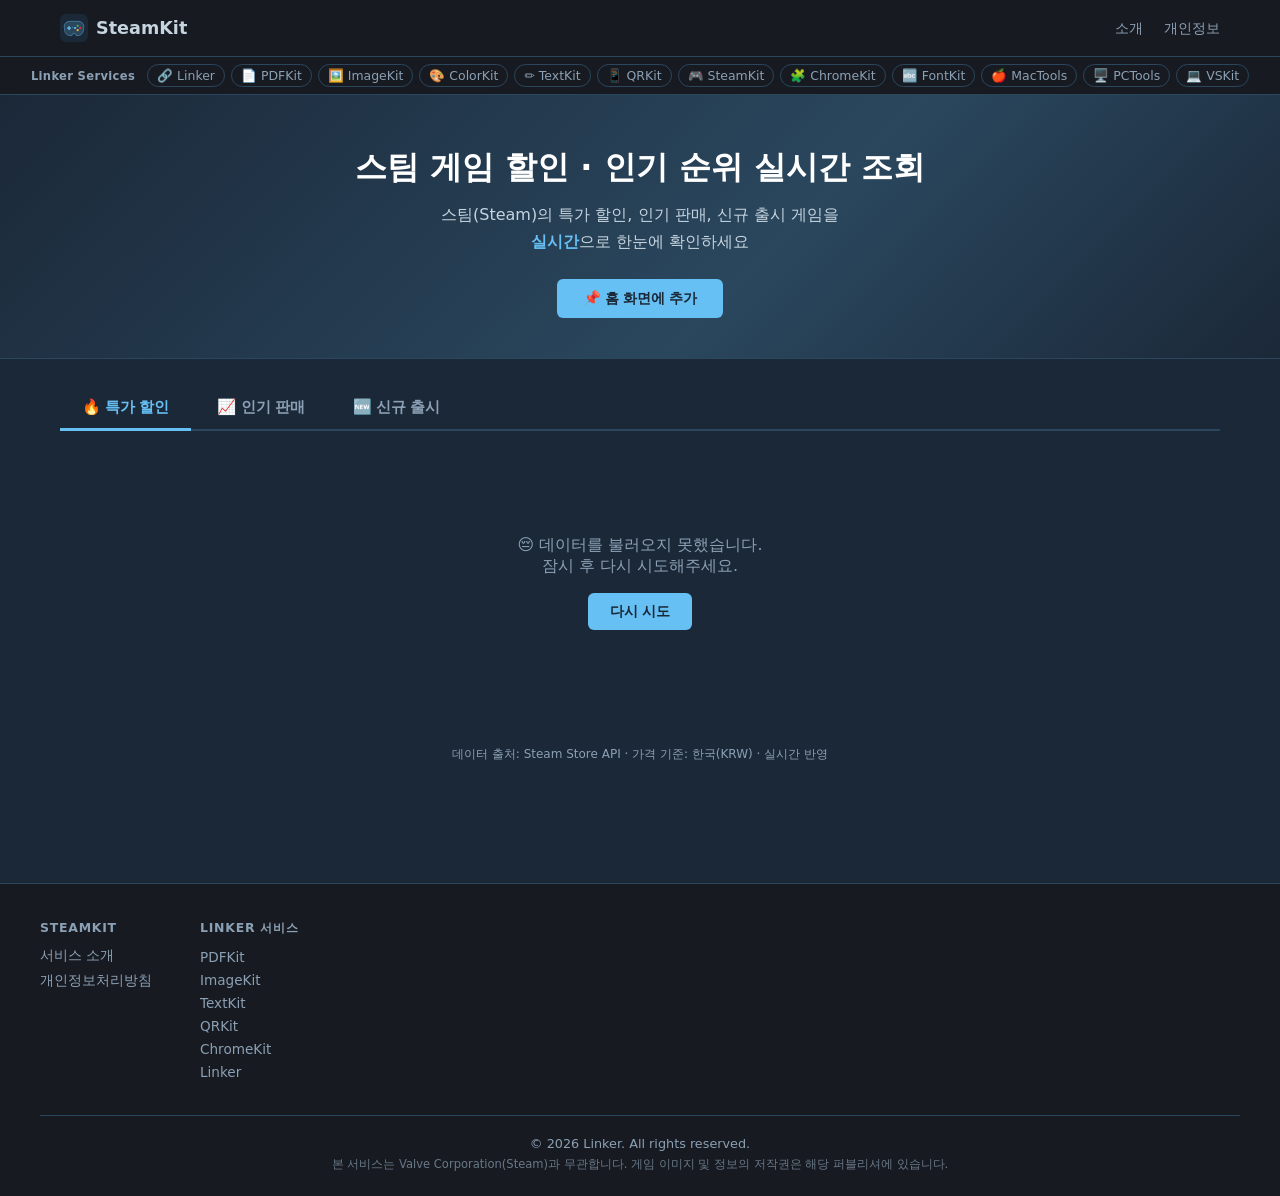
==== index.html @ c6ca797b "Update index.html" ====
<!DOCTYPE html>
<html lang="ko">
<head>
  <meta charset="UTF-8">
  <meta name="naver-site-verification" content="00c03d35b02fe3d4d43188e6bea0f3e00c8f4d1c" />
  <meta name="viewport" content="width=device-width, initial-scale=1.0">
  <title>SteamKit - 스팀 할인 게임 · 인기 순위 실시간 조회</title>
  <meta name="description" content="스팀(Steam) 실시간 특가 할인 게임, 인기 판매 순위, 신규 출시 게임을 한눈에 확인하세요. 무료로 즐기는 스팀 게임 탐색기.">
  <meta name="keywords" content="스팀 할인, Steam 세일, 스팀 인기 게임, 스팀 신규 게임, 게임 할인 정보, Steam 특가, 스팀 순위">
  <meta name="robots" content="index, follow">
  <link rel="canonical" href="https://steamkit.wooahouse.com/">

  <meta property="og:title" content="SteamKit - 스팀 할인 게임 실시간 조회">
  <meta property="og:description" content="스팀 실시간 특가 할인, 인기 순위를 한눈에 확인하세요.">
  <meta property="og:url" content="https://steamkit.wooahouse.com/">
  <meta property="og:type" content="website">
  <meta property="og:image" content="https://steamkit.wooahouse.com/icons/icon.svg">

  <link rel="manifest" href="manifest.json">
  <link rel="icon" href="icons/icon.svg" type="image/svg+xml">
  <meta name="theme-color" content="#1B2838">

  <script async src="https://pagead2.googlesyndication.com/pagead/js/adsbygoogle.js?client=ca-pub-6464921081676309" crossorigin="anonymous"></script>

  <script type="application/ld+json">
  {
    "@context": "https://schema.org",
    "@type": "WebSite",
    "name": "SteamKit",
    "url": "https://steamkit.wooahouse.com",
    "description": "스팀 할인 게임 및 인기 순위 실시간 조회 서비스",
    "inLanguage": "ko-KR"
  }
  </script>

  <link rel="stylesheet" href="css/style.css">
</head>
<body>

<header>
  <div class="header-inner">
    <a href="/" class="logo">
      <img src="icons/icon.svg" alt="SteamKit" width="28" height="28">
      <span>SteamKit</span>
    </a>
    <nav>
      <a href="about.html">소개</a>
      <a href="privacy.html">개인정보</a>
    </nav>
  </div>
</header>

<div class="our-sites-bar">
  <span class="our-sites-label">Linker Services</span>
  <div class="our-sites-links">
    <a href="https://linker.wooahouse.com/" target="_blank" rel="noopener">🔗 Linker</a>
    <a href="https://pdfkit.wooahouse.com/" target="_blank" rel="noopener">📄 PDFKit</a>
    <a href="https://imagekit.wooahouse.com/" target="_blank" rel="noopener">🖼️ ImageKit</a>
    <a href="https://colorkit.wooahouse.com/" target="_blank" rel="noopener">🎨 ColorKit</a>
    <a href="https://textkit.wooahouse.com/" target="_blank" rel="noopener">✏️ TextKit</a>
    <a href="https://qrkit.wooahouse.com/" target="_blank" rel="noopener">📱 QRKit</a>
    <a href="https://steamkit.wooahouse.com/" target="_blank" rel="noopener">🎮 SteamKit</a>
    <a href="https://chromekit.wooahouse.com/" target="_blank" rel="noopener">🧩 ChromeKit</a>
    <a href="https://fontkit.wooahouse.com/" target="_blank" rel="noopener">🔤 FontKit</a>
    <a href="https://mactools.wooahouse.com/" target="_blank" rel="noopener">🍎 MacTools</a>
    <a href="https://pctools.wooahouse.com/" target="_blank" rel="noopener">🖥️ PCTools</a>
    <a href="https://vskit.wooahouse.com/" target="_blank" rel="noopener">💻 VSKit</a>
  </div>
</div>

<section class="hero">
  <h1>스팀 게임 할인 · 인기 순위 실시간 조회</h1>
  <p>스팀(Steam)의 특가 할인, 인기 판매, 신규 출시 게임을<br><strong style="color:#66C0F4;">실시간</strong>으로 한눈에 확인하세요</p>
  <button id="heroInstallBtn" class="hero-install-btn">📌 홈 화면에 추가</button>
</section>

<main class="main-content">

  <div class="tab-nav">
    <button class="tab-btn active" data-tab="specials">🔥 특가 할인</button>
    <button class="tab-btn" data-tab="top_sellers">📈 인기 판매</button>
    <button class="tab-btn" data-tab="new_releases">🆕 신규 출시</button>
  </div>

  <div id="loadingState" class="loading-state">
    <div class="spinner"></div>
    <p>Steam 데이터를 불러오는 중...</p>
  </div>

  <div id="errorState" class="error-state">
    <p>😔 데이터를 불러오지 못했습니다.<br>잠시 후 다시 시도해주세요.</p>
    <button onclick="loadSteamData()">다시 시도</button>
  </div>

  <div id="gamesGrid" class="games-grid" style="display:none;"></div>

  <p class="data-source">데이터 출처: Steam Store API · 가격 기준: 한국(KRW) · 실시간 반영</p>

</main>

<footer>
  <div class="footer-inner">
    <div class="footer-links">
      <h4>SteamKit</h4>
      <a href="about.html">서비스 소개</a>
      <a href="privacy.html">개인정보처리방침</a>
    </div>
    <div class="footer-links">
      <h4>Linker 서비스</h4>
      <a href="https://pdfkit.wooahouse.com/" target="_blank" rel="noopener">PDFKit</a>
      <a href="https://imagekit.wooahouse.com/" target="_blank" rel="noopener">ImageKit</a>
      <a href="https://textkit.wooahouse.com/" target="_blank" rel="noopener">TextKit</a>
      <a href="https://qrkit.wooahouse.com/" target="_blank" rel="noopener">QRKit</a>
      <a href="https://chromekit.wooahouse.com/" target="_blank" rel="noopener">ChromeKit</a>
      <a href="https://linker.wooahouse.com/" target="_blank" rel="noopener">Linker</a>
    </div>
  </div>
  <div class="footer-bottom">
    <p>© 2026 Linker. All rights reserved.</p>
    <p class="footer-disclaimer">본 서비스는 Valve Corporation(Steam)과 무관합니다. 게임 이미지 및 정보의 저작권은 해당 퍼블리셔에 있습니다.</p>
  </div>
</footer>

<script src="js/steam.js"></script>
<script src="js/pwa-install.js"></script>
</body>
</html>
---- css/style.css ----
:root {
  --bg: #1B2838;
  --bg-card: #16202D;
  --bg-secondary: #2A475E;
  --bg-header: #171A21;
  --accent: #66C0F4;
  --accent-hover: #4DA6E0;
  --green: #4CAF50;
  --text: #C6D4DF;
  --text-muted: #8BA0B4;
  --border: #2A475E;
  --radius: 8px;
}

* { box-sizing: border-box; margin: 0; padding: 0; }

body {
  background: var(--bg);
  color: var(--text);
  font-family: 'Segoe UI', system-ui, sans-serif;
  min-height: 100vh;
}

a { color: inherit; }

/* ── Header ── */
header {
  background: var(--bg-header);
  border-bottom: 1px solid var(--border);
  position: sticky;
  top: 0;
  z-index: 100;
}
.header-inner {
  max-width: 1200px;
  margin: 0 auto;
  padding: 0 20px;
  height: 56px;
  display: flex;
  align-items: center;
  justify-content: space-between;
}
.logo {
  display: flex;
  align-items: center;
  gap: 8px;
  text-decoration: none;
  color: var(--text);
  font-weight: 700;
  font-size: 1.1rem;
}
.logo img { border-radius: 6px; }
nav a {
  color: var(--text-muted);
  text-decoration: none;
  font-size: 0.85rem;
  margin-left: 16px;
  transition: color 0.15s;
}
nav a:hover { color: var(--text); }

/* ── Our Sites Bar ── */
.our-sites-bar {
  justify-content: center;
  background: var(--bg-header);
  border-bottom: 1px solid var(--border);
  padding: 7px 20px;
  display: flex;
  align-items: center;
  gap: 12px;
  overflow-x: auto;
  scrollbar-width: none;
}
.our-sites-bar::-webkit-scrollbar { display: none; }
.our-sites-label {
  font-size: 0.72rem;
  color: var(--text-muted);
  flex-shrink: 0;
  font-weight: 600;
  letter-spacing: 0.03em;
}
.our-sites-links {
  display: flex;
  gap: 6px;
  flex-shrink: 0;
}
.our-sites-links a {
  font-size: 0.78rem;
  color: var(--text-muted);
  text-decoration: none;
  padding: 3px 9px;
  border-radius: 12px;
  border: 1px solid var(--border);
  white-space: nowrap;
  transition: color 0.15s, border-color 0.15s;
}
.our-sites-links a:hover {
  color: var(--accent);
  border-color: var(--accent);
}

/* ── Hero ── */
.hero {
  background: linear-gradient(135deg, #1B2838 0%, #2A475E 60%, #1B2838 100%);
  padding: 52px 20px 40px;
  text-align: center;
  border-bottom: 1px solid var(--border);
}
.hero h1 {
  font-size: 2rem;
  font-weight: 800;
  color: #fff;
  margin-bottom: 12px;
  line-height: 1.3;
}
.hero p {
  font-size: 1rem;
  color: var(--text);
  line-height: 1.7;
  margin-bottom: 24px;
}
.hero-install-btn {
  background: var(--accent);
  color: #1B2838;
  border: none;
  padding: 10px 26px;
  border-radius: 6px;
  font-size: 0.9rem;
  font-weight: 700;
  cursor: pointer;
  transition: background 0.15s;
}
.hero-install-btn:hover { background: var(--accent-hover); }

/* ── Main ── */
.main-content {
  max-width: 1200px;
  margin: 0 auto;
  padding: 28px 20px 60px;
}

/* ── Tabs ── */
.tab-nav {
  display: flex;
  gap: 4px;
  margin-bottom: 24px;
  border-bottom: 2px solid var(--border);
}
.tab-btn {
  background: none;
  border: none;
  border-bottom: 3px solid transparent;
  margin-bottom: -2px;
  color: var(--text-muted);
  font-size: 0.95rem;
  font-weight: 600;
  padding: 10px 22px;
  cursor: pointer;
  transition: color 0.15s;
  white-space: nowrap;
}
.tab-btn:hover { color: var(--text); }
.tab-btn.active {
  color: var(--accent);
  border-bottom-color: var(--accent);
}

/* ── Games Grid ── */
.games-grid {
  display: grid;
  grid-template-columns: repeat(auto-fill, minmax(220px, 1fr));
  gap: 16px;
}

/* ── Game Card ── */
.game-card {
  background: var(--bg-card);
  border: 1px solid var(--border);
  border-radius: var(--radius);
  overflow: hidden;
  text-decoration: none;
  color: var(--text);
  display: flex;
  flex-direction: column;
  transition: transform 0.15s, border-color 0.15s, box-shadow 0.15s;
}
.game-card:hover {
  transform: translateY(-4px);
  border-color: var(--accent);
  box-shadow: 0 8px 24px rgba(0,0,0,0.4);
}
.card-image {
  position: relative;
  overflow: hidden;
}
.card-image img {
  width: 100%;
  aspect-ratio: 460 / 215;
  object-fit: cover;
  display: block;
  background: var(--bg-secondary);
}
.discount-badge {
  position: absolute;
  top: 8px;
  left: 8px;
  background: var(--green);
  color: #fff;
  font-size: 0.82rem;
  font-weight: 800;
  padding: 3px 8px;
  border-radius: 4px;
}
.free-badge {
  position: absolute;
  top: 8px;
  left: 8px;
  background: var(--accent);
  color: #1B2838;
  font-size: 0.82rem;
  font-weight: 800;
  padding: 3px 8px;
  border-radius: 4px;
}
.card-info {
  padding: 12px;
  flex: 1;
  display: flex;
  flex-direction: column;
  gap: 8px;
}
.game-name {
  font-size: 0.88rem;
  font-weight: 600;
  color: #fff;
  line-height: 1.35;
  overflow: hidden;
  display: -webkit-box;
  -webkit-line-clamp: 2;
  -webkit-box-orient: vertical;
}
.price-wrap {
  display: flex;
  align-items: center;
  gap: 8px;
  flex-wrap: wrap;
  margin-top: auto;
}
.original-price {
  font-size: 0.78rem;
  color: var(--text-muted);
  text-decoration: line-through;
}
.final-price {
  font-size: 0.95rem;
  font-weight: 700;
  color: var(--green);
}
.final-price.is-free { color: var(--accent); }
.platform-icons {
  font-size: 0.72rem;
  color: var(--text-muted);
}

/* ── Loading ── */
.loading-state {
  display: flex;
  flex-direction: column;
  align-items: center;
  gap: 16px;
  padding: 80px 20px;
  color: var(--text-muted);
}
.spinner {
  width: 40px;
  height: 40px;
  border: 3px solid var(--border);
  border-top-color: var(--accent);
  border-radius: 50%;
  animation: spin 0.8s linear infinite;
}
@keyframes spin { to { transform: rotate(360deg); } }

/* ── Error ── */
.error-state {
  display: none;
  flex-direction: column;
  align-items: center;
  gap: 16px;
  padding: 80px 20px;
  color: var(--text-muted);
  text-align: center;
}
.error-state button {
  background: var(--accent);
  color: #1B2838;
  border: none;
  padding: 9px 22px;
  border-radius: 6px;
  cursor: pointer;
  font-weight: 700;
  font-size: 0.9rem;
}

/* ── Data Source Note ── */
.data-source {
  font-size: 0.75rem;
  color: var(--text-muted);
  text-align: center;
  margin-top: 36px;
}

/* ── No Data ── */
.no-data {
  color: var(--text-muted);
  text-align: center;
  padding: 60px 20px;
  grid-column: 1 / -1;
}

/* ── Footer ── */
footer {
  background: var(--bg-header);
  border-top: 1px solid var(--border);
  padding: 36px 20px 24px;
  margin-top: 60px;
}
.footer-inner {
  max-width: 1200px;
  margin: 0 auto;
  display: flex;
  gap: 48px;
  flex-wrap: wrap;
  margin-bottom: 28px;
}
.footer-links h4 {
  font-size: 0.78rem;
  color: var(--text-muted);
  text-transform: uppercase;
  letter-spacing: 0.06em;
  margin-bottom: 12px;
}
.footer-links a {
  display: block;
  font-size: 0.85rem;
  color: var(--text-muted);
  text-decoration: none;
  margin-bottom: 7px;
  transition: color 0.15s;
}
.footer-links a:hover { color: var(--accent); }
.footer-bottom {
  max-width: 1200px;
  margin: 0 auto;
  padding-top: 20px;
  border-top: 1px solid var(--border);
  text-align: center;
  font-size: 0.8rem;
  color: var(--text-muted);
}
.footer-disclaimer {
  font-size: 0.72rem;
  color: var(--text-muted);
  margin-top: 6px;
  opacity: 0.7;
}

/* ── PWA Banner ── */
.pwa-banner {
  position: fixed;
  bottom: -100px;
  left: 0;
  right: 0;
  background: var(--bg-secondary);
  border-top: 2px solid var(--accent);
  padding: 14px 20px;
  z-index: 1000;
  transition: bottom 0.35s cubic-bezier(.22,.68,0,1.2);
}
.pwa-banner.show { bottom: 0; }
.pwa-banner-content {
  max-width: 600px;
  margin: 0 auto;
  display: flex;
  align-items: center;
  gap: 12px;
}
.pwa-banner-content > div {
  flex: 1;
  display: flex;
  flex-direction: column;
  gap: 2px;
}
.pwa-banner-content strong { color: #fff; font-size: 0.9rem; }
.pwa-banner-content span { font-size: 0.78rem; color: var(--text-muted); }
.pwa-install-btn {
  background: var(--accent);
  color: #1B2838;
  border: none;
  padding: 8px 18px;
  border-radius: 6px;
  cursor: pointer;
  font-weight: 700;
  font-size: 0.85rem;
  white-space: nowrap;
}
.pwa-close-btn {
  background: none;
  border: none;
  color: var(--text-muted);
  cursor: pointer;
  font-size: 1.2rem;
  padding: 4px;
  line-height: 1;
}

/* ── About / Privacy pages ── */
.page-content {
  max-width: 760px;
  margin: 0 auto;
  padding: 48px 20px 80px;
}
.page-content h1 {
  font-size: 1.6rem;
  font-weight: 800;
  color: #fff;
  margin-bottom: 24px;
}
.page-content h2 {
  font-size: 1.1rem;
  font-weight: 700;
  color: var(--accent);
  margin: 32px 0 12px;
}
.page-content p, .page-content li {
  font-size: 0.95rem;
  color: var(--text);
  line-height: 1.75;
}
.page-content ul { padding-left: 20px; }
.page-content li { margin-bottom: 6px; }

/* ── Responsive ── */
@media (max-width: 768px) {
  .hero h1 { font-size: 1.45rem; }
  .games-grid { grid-template-columns: repeat(auto-fill, minmax(160px, 1fr)); gap: 12px; }
  .tab-btn { font-size: 0.85rem; padding: 9px 14px; }
  .footer-inner { gap: 28px; }
}
@media (max-width: 480px) {
  .games-grid { grid-template-columns: 1fr 1fr; }
  .tab-btn { padding: 8px 10px; font-size: 0.8rem; }
  .hero h1 { font-size: 1.25rem; }
}
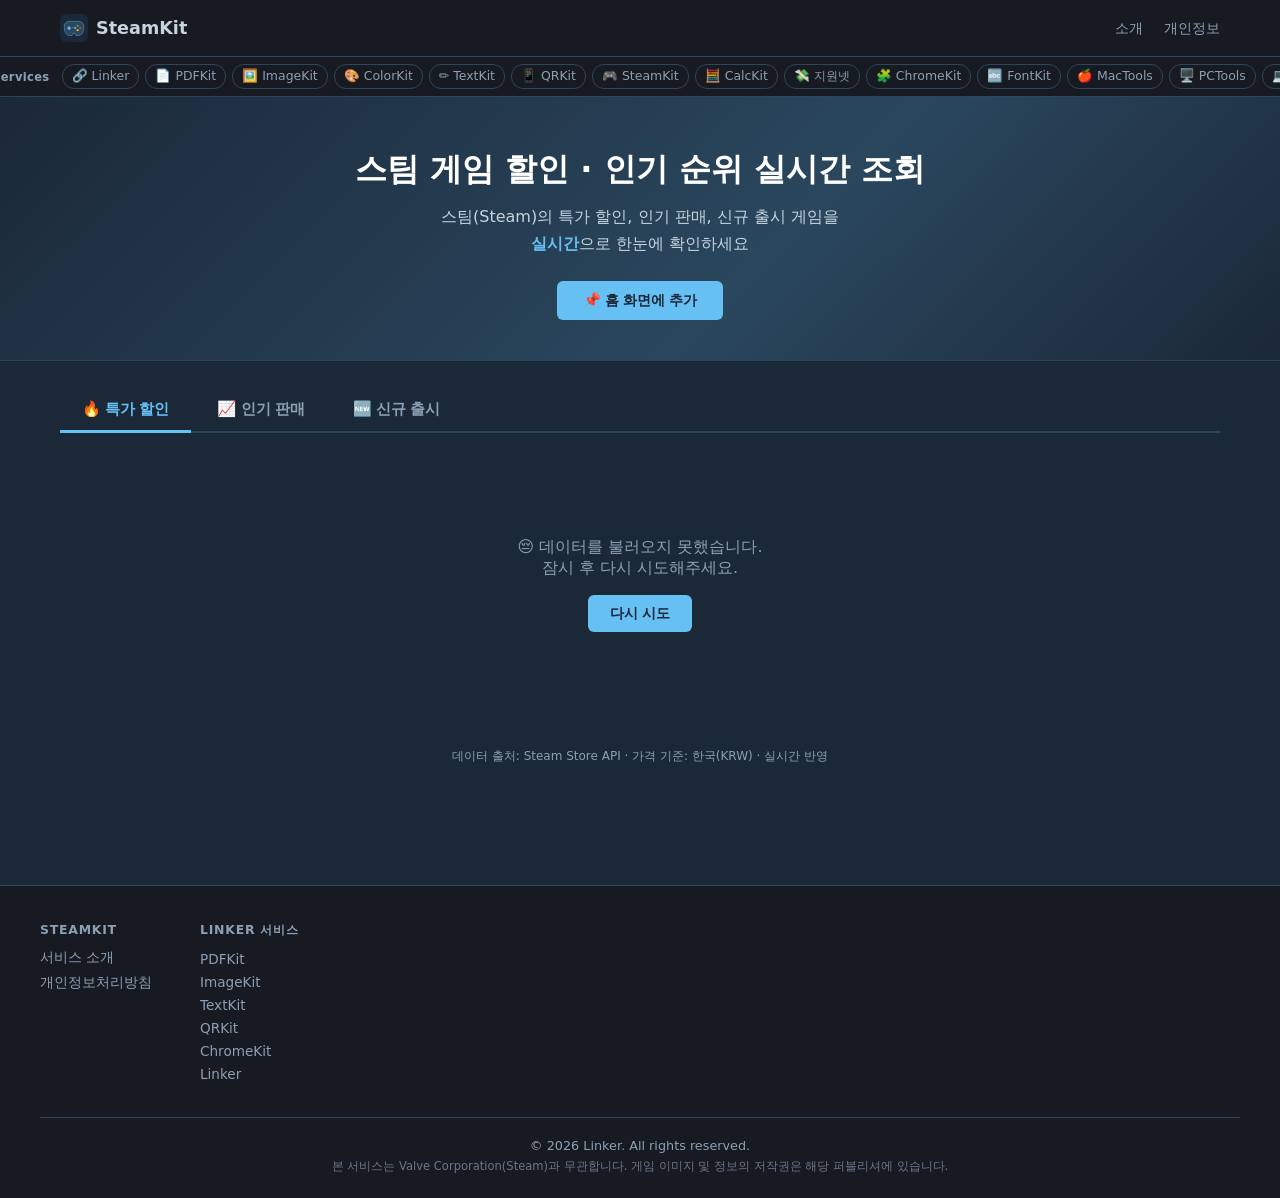
==== commit 75ce909d: "update" ====
--- a/index.html
+++ b/index.html
@@ -60,6 +60,8 @@
     <a href="https://textkit.wooahouse.com/" target="_blank" rel="noopener">✏️ TextKit</a>
     <a href="https://qrkit.wooahouse.com/" target="_blank" rel="noopener">📱 QRKit</a>
     <a href="https://steamkit.wooahouse.com/" target="_blank" rel="noopener">🎮 SteamKit</a>
+    <a href="https://calckit.wooahouse.com/" target="_blank" rel="noopener">🧮 CalcKit</a>
+    <a href="https://jiwon.wooahouse.com/" target="_blank" rel="noopener">💸 지원넷</a>
     <a href="https://chromekit.wooahouse.com/" target="_blank" rel="noopener">🧩 ChromeKit</a>
     <a href="https://fontkit.wooahouse.com/" target="_blank" rel="noopener">🔤 FontKit</a>
     <a href="https://mactools.wooahouse.com/" target="_blank" rel="noopener">🍎 MacTools</a>
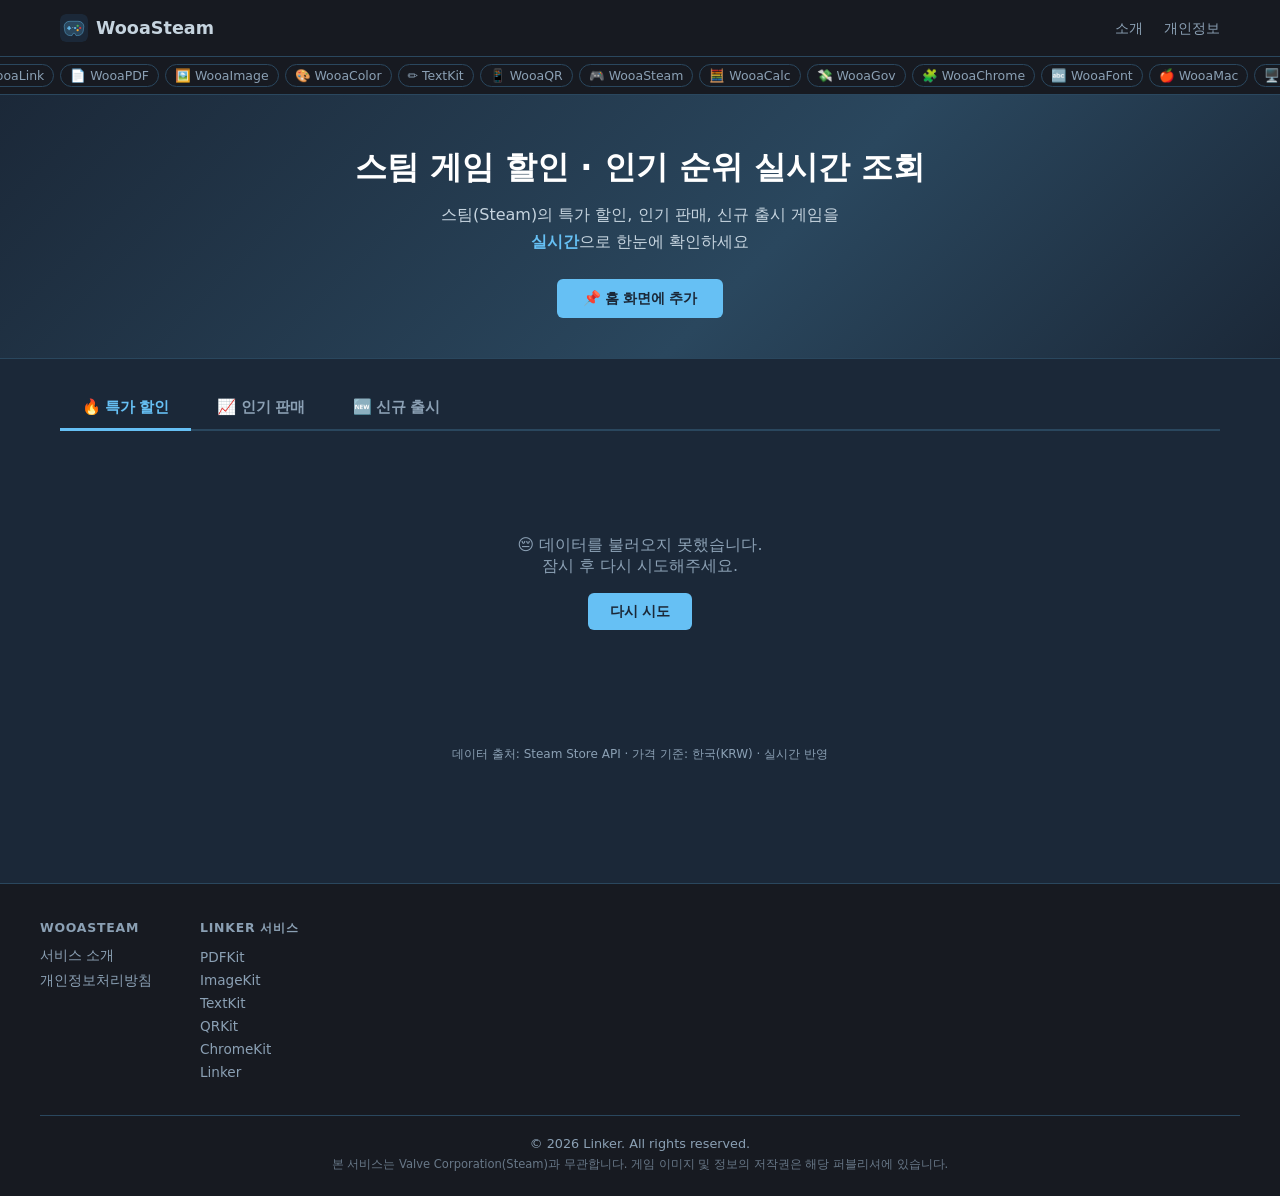
==== commit ed7d803f: "Rebrand: rename to WooaHouse family (WooaPDF/WooaImage/...)" ====
--- a/index.html
+++ b/index.html
@@ -26,7 +26,7 @@
   {
     "@context": "https://schema.org",
     "@type": "WebSite",
-    "name": "SteamKit",
+    "name": "WooaSteam",
     "url": "https://steamkit.wooahouse.com",
     "description": "스팀 할인 게임 및 인기 순위 실시간 조회 서비스",
     "inLanguage": "ko-KR"
@@ -40,8 +40,8 @@
 <header>
   <div class="header-inner">
     <a href="/" class="logo">
-      <img src="icons/icon.svg" alt="SteamKit" width="28" height="28">
-      <span>SteamKit</span>
+      <img src="icons/icon.svg" alt="WooaSteam" width="28" height="28">
+      <span>WooaSteam</span>
     </a>
     <nav>
       <a href="about.html">소개</a>
@@ -53,20 +53,20 @@
 <div class="our-sites-bar">
   <span class="our-sites-label">Linker Services</span>
   <div class="our-sites-links">
-    <a href="https://linker.wooahouse.com/" target="_blank" rel="noopener">🔗 Linker</a>
-    <a href="https://pdfkit.wooahouse.com/" target="_blank" rel="noopener">📄 PDFKit</a>
-    <a href="https://imagekit.wooahouse.com/" target="_blank" rel="noopener">🖼️ ImageKit</a>
-    <a href="https://colorkit.wooahouse.com/" target="_blank" rel="noopener">🎨 ColorKit</a>
+    <a href="https://linker.wooahouse.com/" target="_blank" rel="noopener">🔗 WooaLink</a>
+    <a href="https://pdfkit.wooahouse.com/" target="_blank" rel="noopener">📄 WooaPDF</a>
+    <a href="https://imagekit.wooahouse.com/" target="_blank" rel="noopener">🖼️ WooaImage</a>
+    <a href="https://colorkit.wooahouse.com/" target="_blank" rel="noopener">🎨 WooaColor</a>
     <a href="https://textkit.wooahouse.com/" target="_blank" rel="noopener">✏️ TextKit</a>
-    <a href="https://qrkit.wooahouse.com/" target="_blank" rel="noopener">📱 QRKit</a>
-    <a href="https://steamkit.wooahouse.com/" target="_blank" rel="noopener">🎮 SteamKit</a>
-    <a href="https://calckit.wooahouse.com/" target="_blank" rel="noopener">🧮 CalcKit</a>
-    <a href="https://jiwon.wooahouse.com/" target="_blank" rel="noopener">💸 지원넷</a>
-    <a href="https://chromekit.wooahouse.com/" target="_blank" rel="noopener">🧩 ChromeKit</a>
-    <a href="https://fontkit.wooahouse.com/" target="_blank" rel="noopener">🔤 FontKit</a>
-    <a href="https://mactools.wooahouse.com/" target="_blank" rel="noopener">🍎 MacTools</a>
-    <a href="https://pctools.wooahouse.com/" target="_blank" rel="noopener">🖥️ PCTools</a>
-    <a href="https://vskit.wooahouse.com/" target="_blank" rel="noopener">💻 VSKit</a>
+    <a href="https://qrkit.wooahouse.com/" target="_blank" rel="noopener">📱 WooaQR</a>
+    <a href="https://steamkit.wooahouse.com/" target="_blank" rel="noopener">🎮 WooaSteam</a>
+    <a href="https://calckit.wooahouse.com/" target="_blank" rel="noopener">🧮 WooaCalc</a>
+    <a href="https://jiwon.wooahouse.com/" target="_blank" rel="noopener">💸 WooaGov</a>
+    <a href="https://chromekit.wooahouse.com/" target="_blank" rel="noopener">🧩 WooaChrome</a>
+    <a href="https://fontkit.wooahouse.com/" target="_blank" rel="noopener">🔤 WooaFont</a>
+    <a href="https://mactools.wooahouse.com/" target="_blank" rel="noopener">🍎 WooaMac</a>
+    <a href="https://pctools.wooahouse.com/" target="_blank" rel="noopener">🖥️ WooaPC</a>
+    <a href="https://vskit.wooahouse.com/" target="_blank" rel="noopener">💻 WooaVS</a>
   </div>
 </div>
 
@@ -103,7 +103,7 @@
 <footer>
   <div class="footer-inner">
     <div class="footer-links">
-      <h4>SteamKit</h4>
+      <h4>WooaSteam</h4>
       <a href="about.html">서비스 소개</a>
       <a href="privacy.html">개인정보처리방침</a>
     </div>
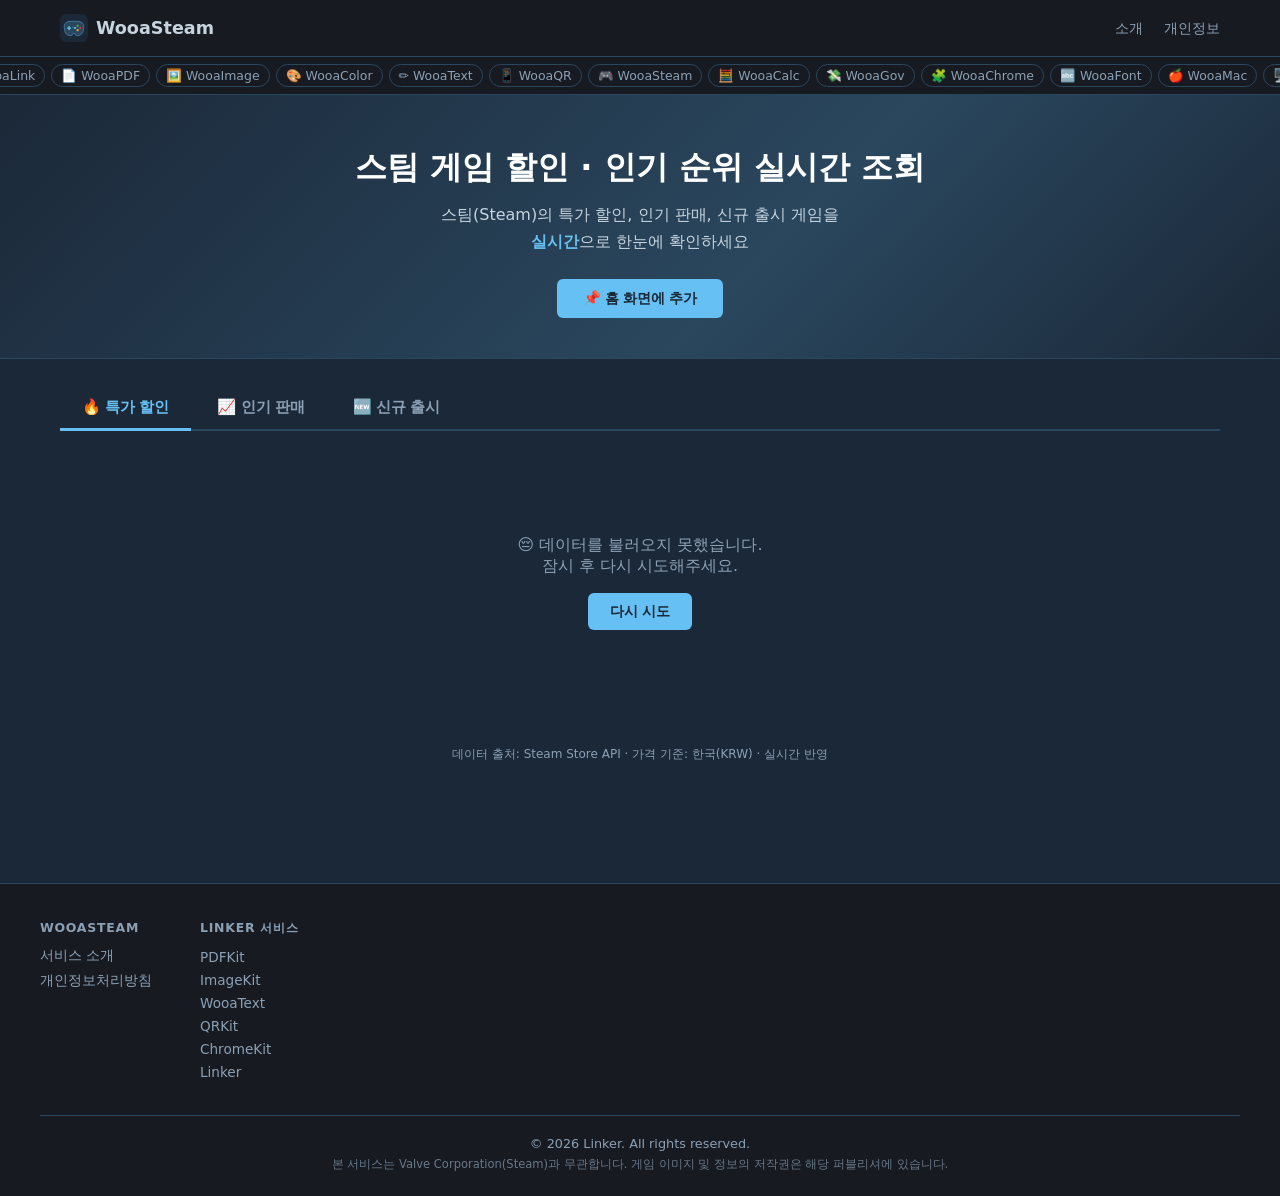
==== commit aff2f909: "Fix: rename TextKit → WooaText in our-sites-bar" ====
--- a/index.html
+++ b/index.html
@@ -57,7 +57,7 @@
     <a href="https://pdfkit.wooahouse.com/" target="_blank" rel="noopener">📄 WooaPDF</a>
     <a href="https://imagekit.wooahouse.com/" target="_blank" rel="noopener">🖼️ WooaImage</a>
     <a href="https://colorkit.wooahouse.com/" target="_blank" rel="noopener">🎨 WooaColor</a>
-    <a href="https://textkit.wooahouse.com/" target="_blank" rel="noopener">✏️ TextKit</a>
+    <a href="https://textkit.wooahouse.com/" target="_blank" rel="noopener">✏️ WooaText</a>
     <a href="https://qrkit.wooahouse.com/" target="_blank" rel="noopener">📱 WooaQR</a>
     <a href="https://steamkit.wooahouse.com/" target="_blank" rel="noopener">🎮 WooaSteam</a>
     <a href="https://calckit.wooahouse.com/" target="_blank" rel="noopener">🧮 WooaCalc</a>
@@ -111,7 +111,7 @@
       <h4>Linker 서비스</h4>
       <a href="https://pdfkit.wooahouse.com/" target="_blank" rel="noopener">PDFKit</a>
       <a href="https://imagekit.wooahouse.com/" target="_blank" rel="noopener">ImageKit</a>
-      <a href="https://textkit.wooahouse.com/" target="_blank" rel="noopener">TextKit</a>
+      <a href="https://textkit.wooahouse.com/" target="_blank" rel="noopener">WooaText</a>
       <a href="https://qrkit.wooahouse.com/" target="_blank" rel="noopener">QRKit</a>
       <a href="https://chromekit.wooahouse.com/" target="_blank" rel="noopener">ChromeKit</a>
       <a href="https://linker.wooahouse.com/" target="_blank" rel="noopener">Linker</a>
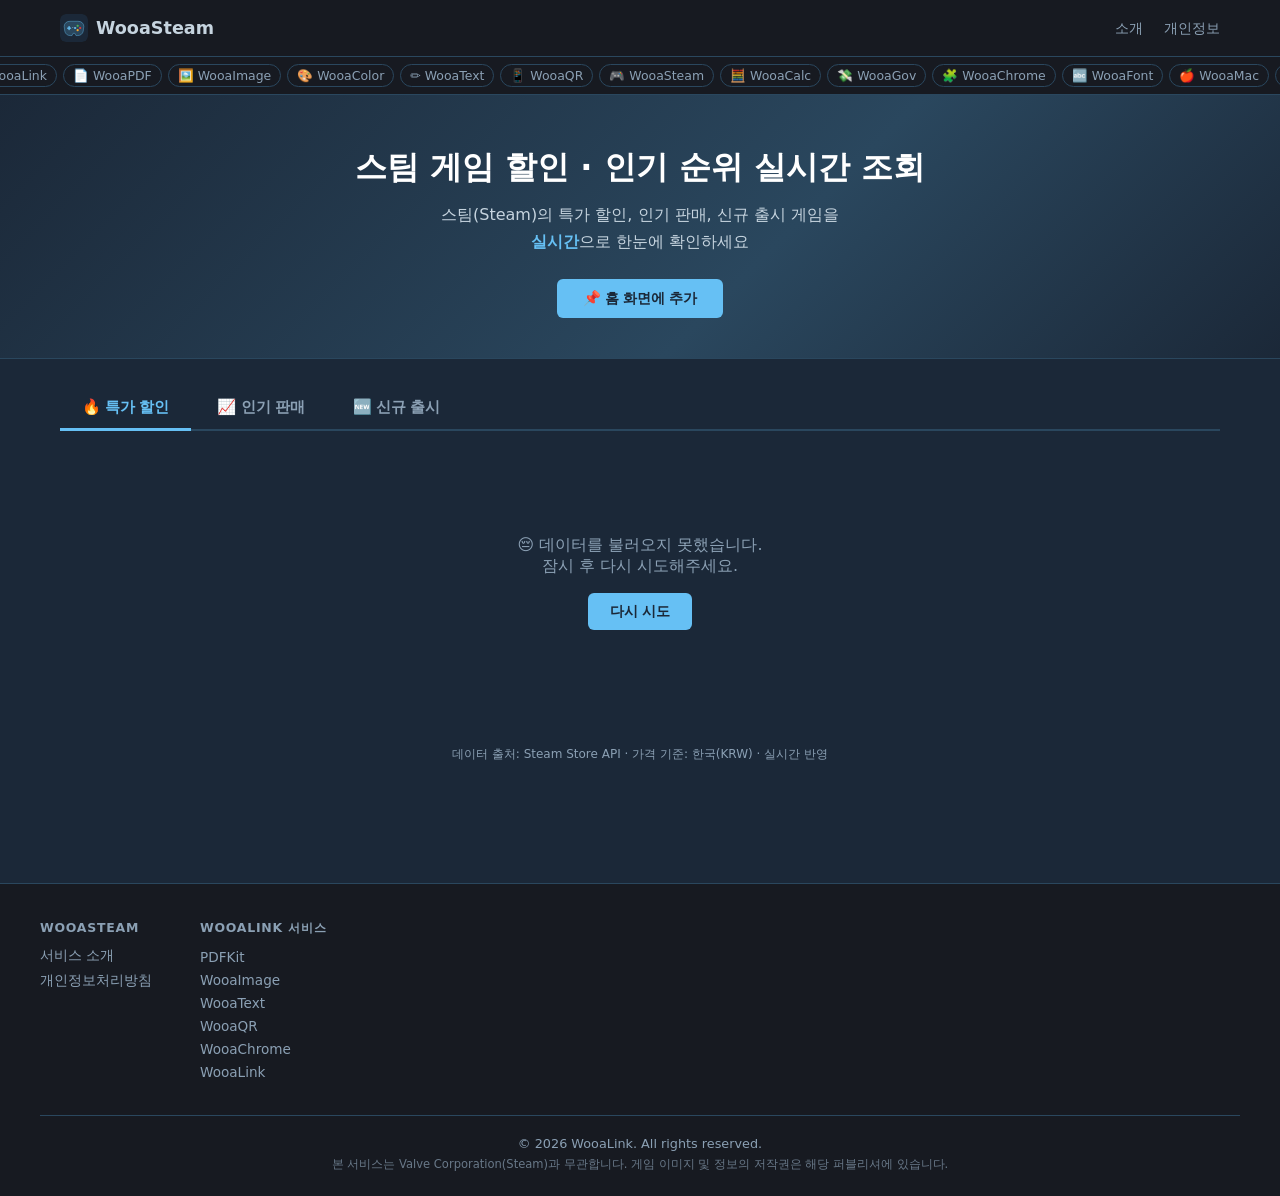
==== commit 3db9913e: "Fix: replace all remaining old brand names with WooaHouse family branding" ====
--- a/index.html
+++ b/index.html
@@ -4,13 +4,13 @@
   <meta charset="UTF-8">
   <meta name="naver-site-verification" content="00c03d35b02fe3d4d43188e6bea0f3e00c8f4d1c" />
   <meta name="viewport" content="width=device-width, initial-scale=1.0">
-  <title>SteamKit - 스팀 할인 게임 · 인기 순위 실시간 조회</title>
+  <title>WooaSteam - 스팀 할인 게임 · 인기 순위 실시간 조회</title>
   <meta name="description" content="스팀(Steam) 실시간 특가 할인 게임, 인기 판매 순위, 신규 출시 게임을 한눈에 확인하세요. 무료로 즐기는 스팀 게임 탐색기.">
   <meta name="keywords" content="스팀 할인, Steam 세일, 스팀 인기 게임, 스팀 신규 게임, 게임 할인 정보, Steam 특가, 스팀 순위">
   <meta name="robots" content="index, follow">
   <link rel="canonical" href="https://steamkit.wooahouse.com/">
 
-  <meta property="og:title" content="SteamKit - 스팀 할인 게임 실시간 조회">
+  <meta property="og:title" content="WooaSteam - 스팀 할인 게임 실시간 조회">
   <meta property="og:description" content="스팀 실시간 특가 할인, 인기 순위를 한눈에 확인하세요.">
   <meta property="og:url" content="https://steamkit.wooahouse.com/">
   <meta property="og:type" content="website">
@@ -51,7 +51,7 @@
 </header>
 
 <div class="our-sites-bar">
-  <span class="our-sites-label">Linker Services</span>
+  <span class="our-sites-label">WooaLink Services</span>
   <div class="our-sites-links">
     <a href="https://linker.wooahouse.com/" target="_blank" rel="noopener">🔗 WooaLink</a>
     <a href="https://pdfkit.wooahouse.com/" target="_blank" rel="noopener">📄 WooaPDF</a>
@@ -108,17 +108,17 @@
       <a href="privacy.html">개인정보처리방침</a>
     </div>
     <div class="footer-links">
-      <h4>Linker 서비스</h4>
+      <h4>WooaLink 서비스</h4>
       <a href="https://pdfkit.wooahouse.com/" target="_blank" rel="noopener">PDFKit</a>
-      <a href="https://imagekit.wooahouse.com/" target="_blank" rel="noopener">ImageKit</a>
+      <a href="https://imagekit.wooahouse.com/" target="_blank" rel="noopener">WooaImage</a>
       <a href="https://textkit.wooahouse.com/" target="_blank" rel="noopener">WooaText</a>
-      <a href="https://qrkit.wooahouse.com/" target="_blank" rel="noopener">QRKit</a>
-      <a href="https://chromekit.wooahouse.com/" target="_blank" rel="noopener">ChromeKit</a>
-      <a href="https://linker.wooahouse.com/" target="_blank" rel="noopener">Linker</a>
+      <a href="https://qrkit.wooahouse.com/" target="_blank" rel="noopener">WooaQR</a>
+      <a href="https://chromekit.wooahouse.com/" target="_blank" rel="noopener">WooaChrome</a>
+      <a href="https://linker.wooahouse.com/" target="_blank" rel="noopener">WooaLink</a>
     </div>
   </div>
   <div class="footer-bottom">
-    <p>© 2026 Linker. All rights reserved.</p>
+    <p>© 2026 WooaLink. All rights reserved.</p>
     <p class="footer-disclaimer">본 서비스는 Valve Corporation(Steam)과 무관합니다. 게임 이미지 및 정보의 저작권은 해당 퍼블리셔에 있습니다.</p>
   </div>
 </footer>
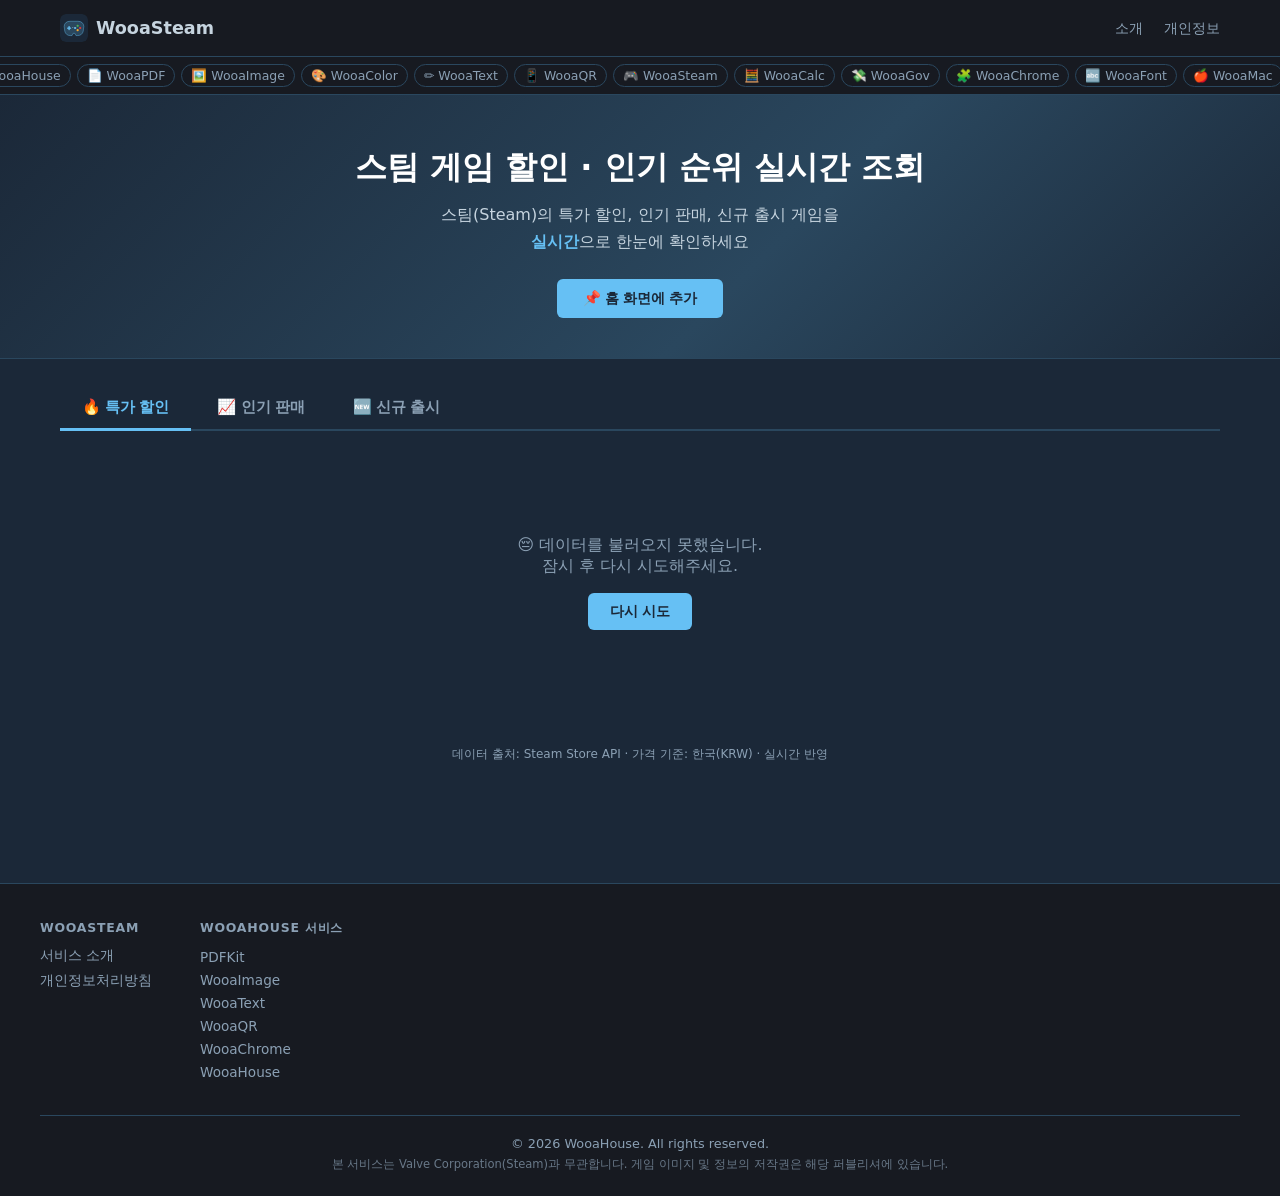
==== commit c67da5c7: "Rename: WooaLink → WooaHouse" ====
--- a/index.html
+++ b/index.html
@@ -1,4 +1,4 @@
-<!DOCTYPE html>
+﻿<!DOCTYPE html>
 <html lang="ko">
 <head>
   <meta charset="UTF-8">
@@ -51,9 +51,9 @@
 </header>
 
 <div class="our-sites-bar">
-  <span class="our-sites-label">WooaLink Services</span>
+  <span class="our-sites-label">WooaHouse Services</span>
   <div class="our-sites-links">
-    <a href="https://linker.wooahouse.com/" target="_blank" rel="noopener">🔗 WooaLink</a>
+    <a href="https://linker.wooahouse.com/" target="_blank" rel="noopener">🔗 WooaHouse</a>
     <a href="https://pdfkit.wooahouse.com/" target="_blank" rel="noopener">📄 WooaPDF</a>
     <a href="https://imagekit.wooahouse.com/" target="_blank" rel="noopener">🖼️ WooaImage</a>
     <a href="https://colorkit.wooahouse.com/" target="_blank" rel="noopener">🎨 WooaColor</a>
@@ -108,17 +108,17 @@
       <a href="privacy.html">개인정보처리방침</a>
     </div>
     <div class="footer-links">
-      <h4>WooaLink 서비스</h4>
+      <h4>WooaHouse 서비스</h4>
       <a href="https://pdfkit.wooahouse.com/" target="_blank" rel="noopener">PDFKit</a>
       <a href="https://imagekit.wooahouse.com/" target="_blank" rel="noopener">WooaImage</a>
       <a href="https://textkit.wooahouse.com/" target="_blank" rel="noopener">WooaText</a>
       <a href="https://qrkit.wooahouse.com/" target="_blank" rel="noopener">WooaQR</a>
       <a href="https://chromekit.wooahouse.com/" target="_blank" rel="noopener">WooaChrome</a>
-      <a href="https://linker.wooahouse.com/" target="_blank" rel="noopener">WooaLink</a>
+      <a href="https://linker.wooahouse.com/" target="_blank" rel="noopener">WooaHouse</a>
     </div>
   </div>
   <div class="footer-bottom">
-    <p>© 2026 WooaLink. All rights reserved.</p>
+    <p>© 2026 WooaHouse. All rights reserved.</p>
     <p class="footer-disclaimer">본 서비스는 Valve Corporation(Steam)과 무관합니다. 게임 이미지 및 정보의 저작권은 해당 퍼블리셔에 있습니다.</p>
   </div>
 </footer>
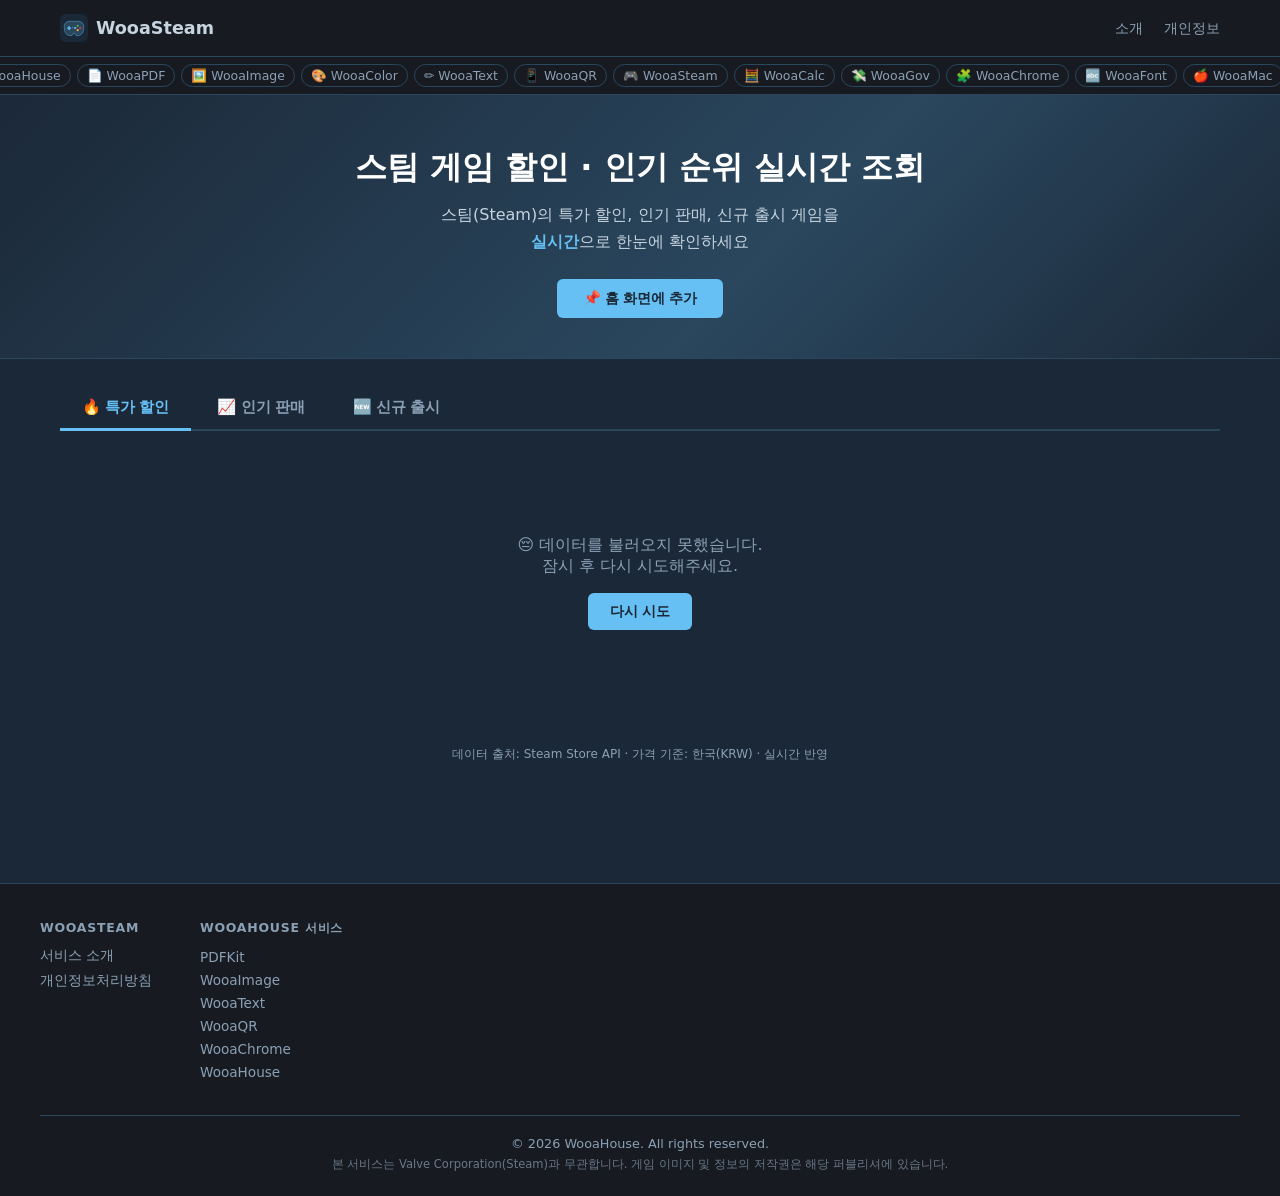
==== commit b089ecdc: "Update: linker.wooahouse.com → wooahouse.com domain change" ====
--- a/index.html
+++ b/index.html
@@ -53,7 +53,7 @@
 <div class="our-sites-bar">
   <span class="our-sites-label">WooaHouse Services</span>
   <div class="our-sites-links">
-    <a href="https://linker.wooahouse.com/" target="_blank" rel="noopener">🔗 WooaHouse</a>
+    <a href="https://wooahouse.com/" target="_blank" rel="noopener">🔗 WooaHouse</a>
     <a href="https://pdfkit.wooahouse.com/" target="_blank" rel="noopener">📄 WooaPDF</a>
     <a href="https://imagekit.wooahouse.com/" target="_blank" rel="noopener">🖼️ WooaImage</a>
     <a href="https://colorkit.wooahouse.com/" target="_blank" rel="noopener">🎨 WooaColor</a>
@@ -114,7 +114,7 @@
       <a href="https://textkit.wooahouse.com/" target="_blank" rel="noopener">WooaText</a>
       <a href="https://qrkit.wooahouse.com/" target="_blank" rel="noopener">WooaQR</a>
       <a href="https://chromekit.wooahouse.com/" target="_blank" rel="noopener">WooaChrome</a>
-      <a href="https://linker.wooahouse.com/" target="_blank" rel="noopener">WooaHouse</a>
+      <a href="https://wooahouse.com/" target="_blank" rel="noopener">WooaHouse</a>
     </div>
   </div>
   <div class="footer-bottom">
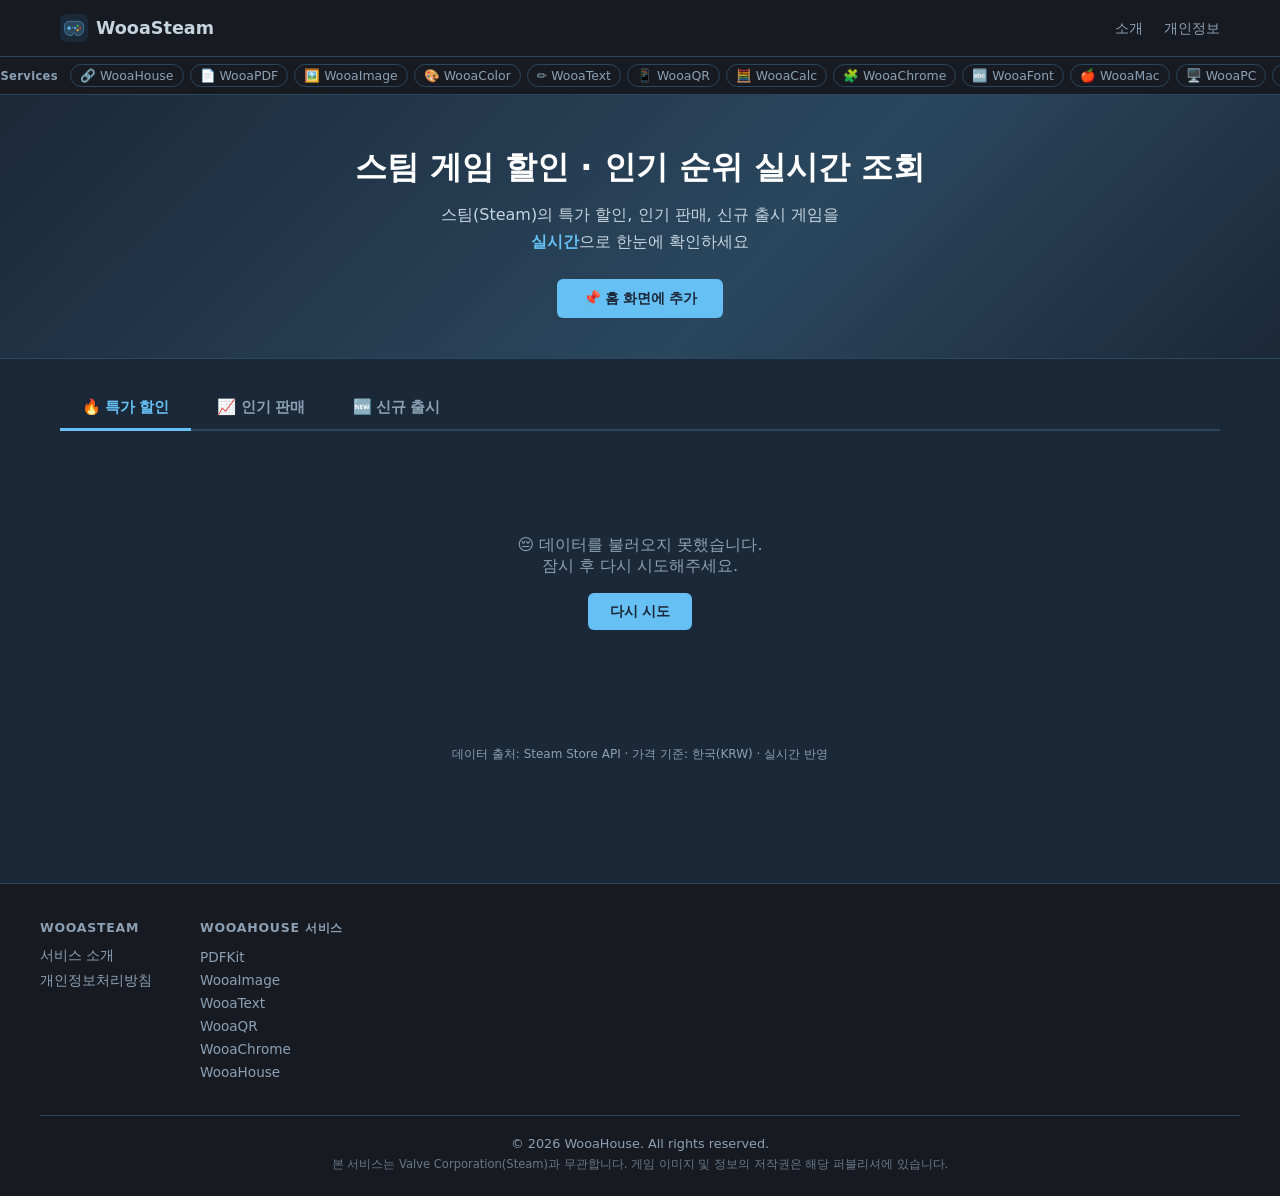
==== commit 2c74b72b: "Remove: WooaSteam and WooaGov from our-sites-bar" ====
--- a/index.html
+++ b/index.html
@@ -59,9 +59,7 @@
     <a href="https://colorkit.wooahouse.com/" target="_blank" rel="noopener">🎨 WooaColor</a>
     <a href="https://textkit.wooahouse.com/" target="_blank" rel="noopener">✏️ WooaText</a>
     <a href="https://qrkit.wooahouse.com/" target="_blank" rel="noopener">📱 WooaQR</a>
-    <a href="https://steamkit.wooahouse.com/" target="_blank" rel="noopener">🎮 WooaSteam</a>
     <a href="https://calckit.wooahouse.com/" target="_blank" rel="noopener">🧮 WooaCalc</a>
-    <a href="https://jiwon.wooahouse.com/" target="_blank" rel="noopener">💸 WooaGov</a>
     <a href="https://chromekit.wooahouse.com/" target="_blank" rel="noopener">🧩 WooaChrome</a>
     <a href="https://fontkit.wooahouse.com/" target="_blank" rel="noopener">🔤 WooaFont</a>
     <a href="https://mactools.wooahouse.com/" target="_blank" rel="noopener">🍎 WooaMac</a>
